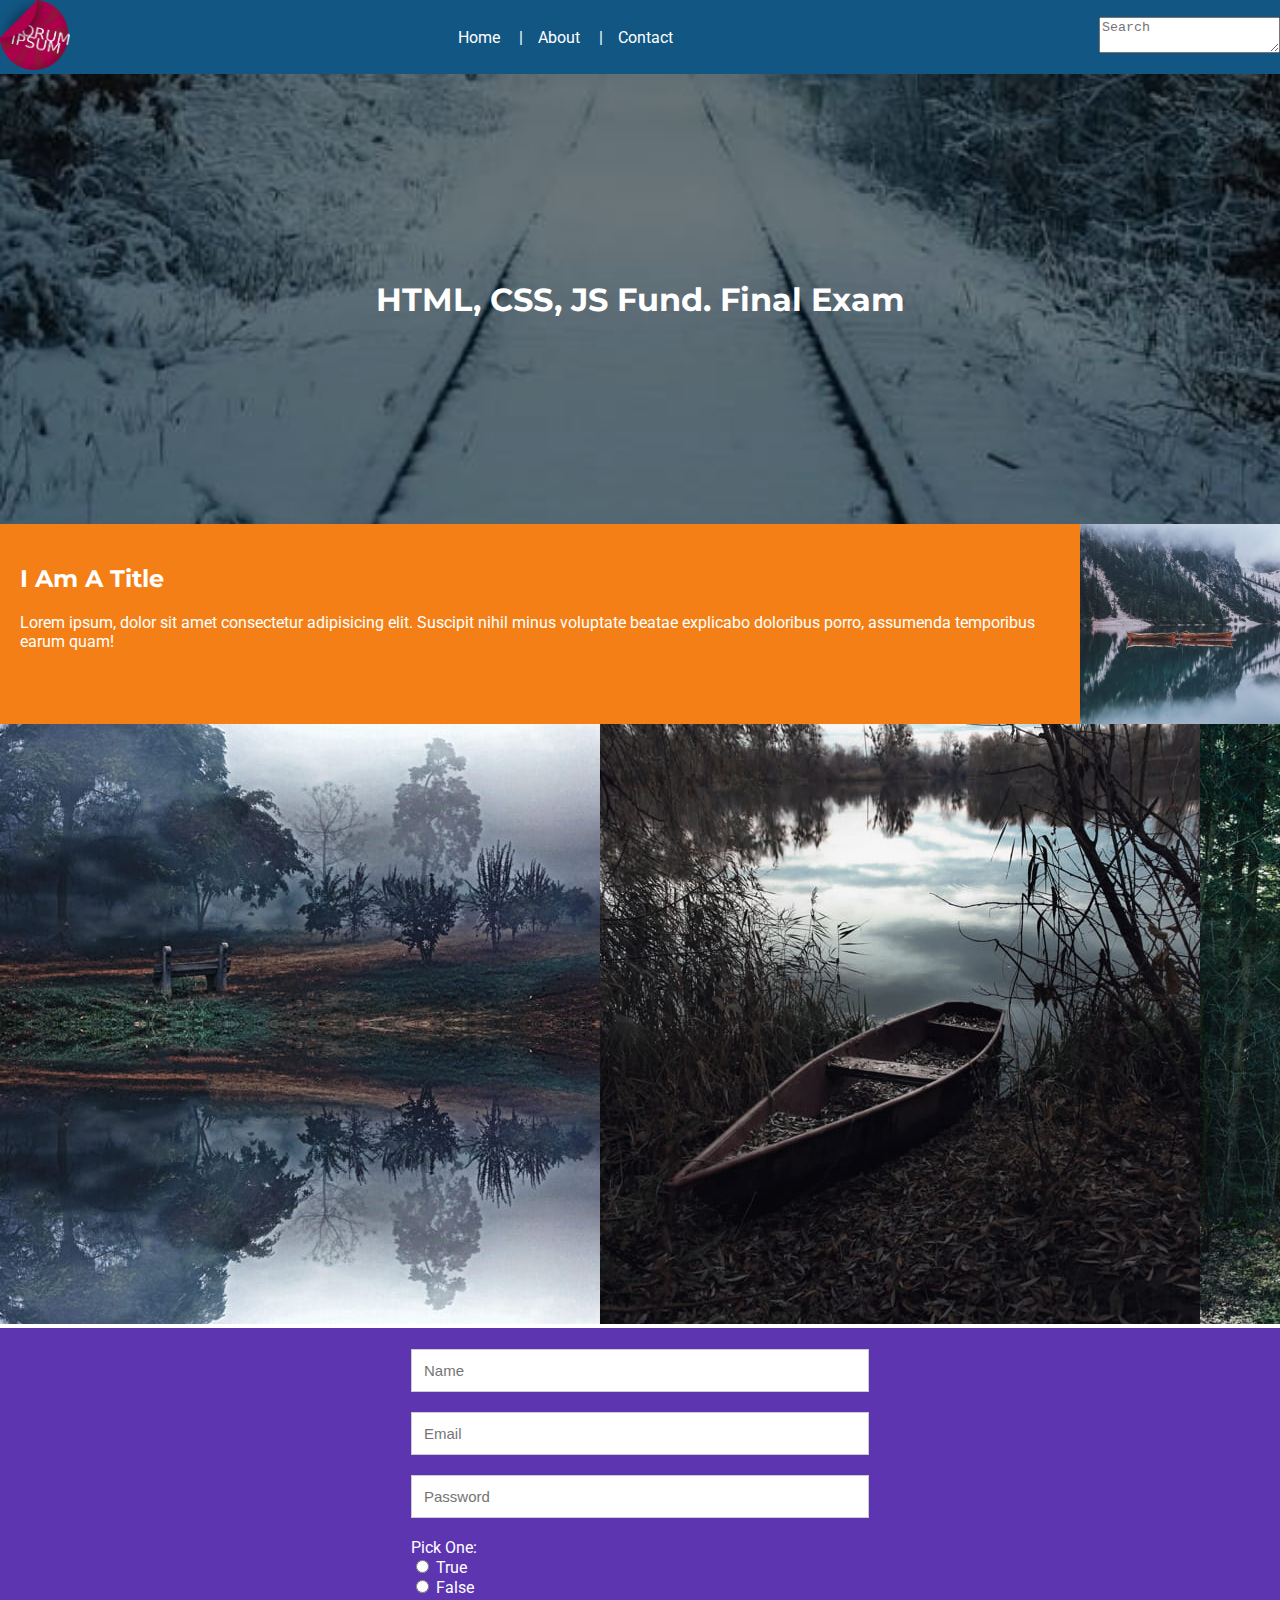
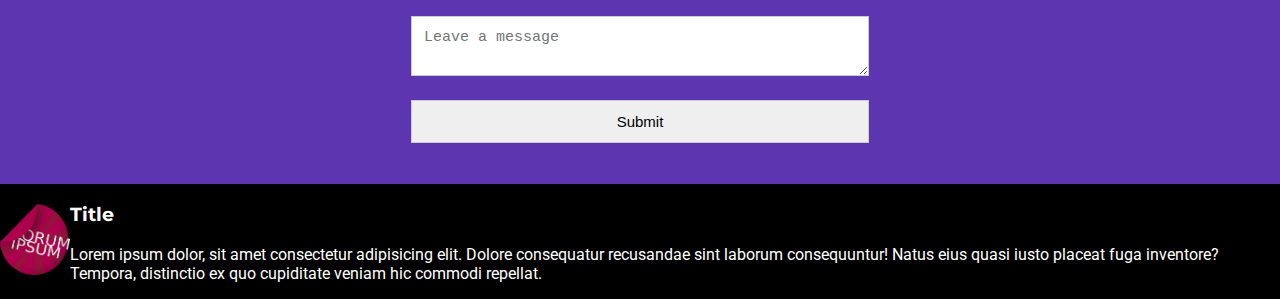
==== final exam html css/index.html @ 58828fc5 "Add files via upload" ====
<!DOCTYPE html>
<html lang="en">
<head>
    <meta charset="utf-8">
    <meta name="viewport" content="width-device-width, initial-scale=1">
    <meta name="description" content="this is the final exam of html, css and js">
    <meta name="robots" content="noindex, nofollow">
    <title>FINAL EXAM</title>



    <link rel="preconnect" href="https://fonts.googleapis.com">
    <link rel="preconnect" href="https://fonts.gstatic.com" crossorigin>
    <link href="https://fonts.googleapis.com/css2?family=Montserrat:wght@600&family=Roboto&display=swap" rel="stylesheet">
<link rel="preconnect" href="https://fonts.googleapis.com">
<link rel="preconnect" href="https://fonts.gstatic.com" crossorigin>
<link href="https://fonts.googleapis.com/css2?family=Roboto&display=swap" rel="stylesheet">




<link rel="stylesheet" href="./css/style.css">
</head>
<body>
    <header>
        <nav>
<div class="header flex container">
    <div class="logo">
        <img src="./img/sample-logo.png" alt="logo">
    </div>
    <div class="menu">
        <a href="#">Home</a>|
        <a href="#">About</a>|
        <a href="#">Contact</a>
    </div>
    <div class="searchbox">
        <textarea class="text-box" placeholder="Search"></textarea>

    </div>
</div>
        </nav>
    </header>



    <main>
        <section class="main-text container">
            <div class="maintitle">
<h1>HTML, CSS, JS Fund. Final Exam </h1>
</div>
        </section>





        <section class="flex-v container">
<div class="text">
    <h2>I Am A Title</h2>
    <p>Lorem ipsum, dolor sit amet consectetur adipisicing elit. Suscipit nihil minus voluptate beatae explicabo doloribus porro, assumenda temporibus earum quam!</p>
</div>
<div class="img-2">
    <img src="./img/img2.jpg" alt="img-2">
</div>
        </section>



<section class="img-flex">


        <div class="flex-img flex">

            <div class="im3">
                <img src="./img/img5.jpg" alt="image of lake">
            </div>
            <div class="im4">
                <img src="./img/img4.jpg" alt="image of ship">
            </div>
            <div class="im5">
                <img src="./img/img3.jpg" alt="image">
            </div>

        </div>
    </section>

<section id="form">
    <div class="form">
    <form>
        <label for="name"></label>
        <input type="text" id="name" name="name" placeholder="Name"><br>

        <label for="email"></label>
        <input type="email" id="email" name="email" placeholder="Email"><br>

        <label for="password"></label>
        <input type="password" id="password" name="password" placeholder="Password"><br>

        <label for="truefalse">Pick One:</label><br>
        <input type="radio" id="true" name="truefalse" value="true">
        <label for="true">True</label><br>
        <input type="radio" id="false" name="truefalse" value="false">
        <label for="false">False</label><br>

        <label for="comments"></label><br>
        <textarea id="comments" name="comments" rows="2" cols="23" maxlength="200" placeholder="Leave a message"></textarea><br>

        <input type="submit" value="Submit">
    </form>
</div>
</section>
    </main>
    <footer class="flex">
        <div class="img-ftr">
        <img class= "footer-logo" src="./img/sample-logo.png">
    </div>
    <div class="footer - txt">
        <p class="footer-article">
            <h3>Title</h3>
            <p>Lorem ipsum dolor, sit amet consectetur adipisicing elit. Dolore consequatur recusandae sint laborum consequuntur! Natus eius quasi iusto placeat fuga inventore? Tempora, distinctio ex quo cupiditate veniam hic commodi repellat.</p>
        </div>
    </footer>
</body>
</html>
---- final exam html css/css/style.css ----
*{
    box-sizing: border-box;
    }
    body{
        margin: 0;
        padding: 0;
        font-family: 'Roboto', sans-serif;}
    
    h1,h2,h3,h4,h5{
        font-family: 'Montserrat', sans-serif;
    }
    
    
    .flex{
        display: flex;
        align-items: center;
    
    }
    
    
    header{
    background-color: #125784;
    }
    .header{
        justify-content: space-between;
    }
    .header img{
        width: 70px;
    }
    
    .menu , .menu a{
        color: white;
        text-decoration: none;
        word-spacing:11px;
        margin-right:19px ;
        align-items: center;
    }
    
    .text-e {
        width: 220px;
        height: 28px;
        border: 2px solid black;
        border-radius: 5px;
        font-size: 16px;
        font-family: Arial, sans-serif;
    }
    
    
    
    .main-text{
        height: 50vh;
        background-image: linear-gradient(rgba(0, 0, 0, 0.527),rgba(0, 0, 0, 0.5)) , url(../img/img1.jpg);
        background-size: cover;
        background-repeat: no-repeat;
    }
    .main-text{
        display: flex;
      font-weight: 700;
    align-items: center;
    justify-content: center;
    
    color: white;
    }
    
    .flex-v{
    display: flex;
    max-width: fit-content;
    justify-content: space-between;
    }
    
    .text{
        background-color: #f57f17;
        color: white;
        float: left;
        padding: 20px;
    }
    
    .img-2 img{
        float: right;
        height: 200px;
    }
    
    
    
    .img-flex{
        max-width: fit-content;
    }
    
    #form{
        background-color: #5e35b1;
      justify-content: center;
    
    }
    .form{
    
      color: white;
      max-width: 500px;
      margin: 0 auto;
      width: 100%;
    padding: 21px ;
    justify-content: center;
    align-items: center ;
    
    }
    
    input[type=text], input[type=email],  input[type=password], input[type=submit], #comments{
    font-size: 15px;
    width: 100%;
    padding: 12px;
    border: 1px solid #ccc;
    margin-bottom: 20px;
    resize: vertical;
    }
    
    
    
    footer{
        background-color: black;
        color: white;
    }
    
    footer img{
        width: 70px;
    }
    
    .footer-txt{
        margin-left: 22px;
    }
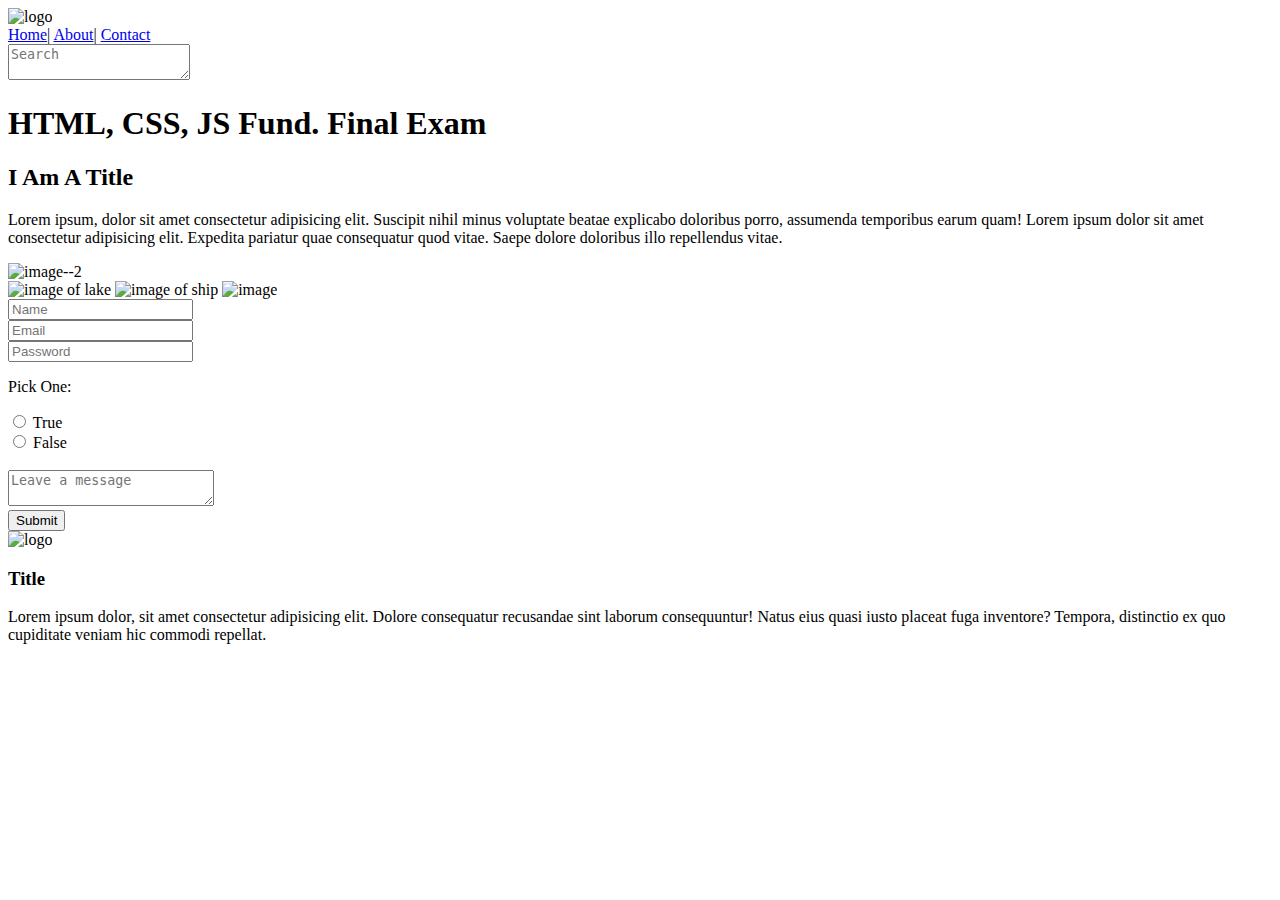
==== commit 2f980af2: "Update index.html" ====
--- a/final exam html css/index.html
+++ b/final exam html css/index.html
@@ -1,124 +1,145 @@
+<!-- Name: Aryan Jaysukhbhai Ukani
+student No: 200544014
+html final exam -->
+
+
+<!-- html starting -->
 <!DOCTYPE html>
 <html lang="en">
+
 <head>
+
+
+    <!-- meta tags and title   -->
     <meta charset="utf-8">
     <meta name="viewport" content="width-device-width, initial-scale=1">
-    <meta name="description" content="this is the final exam of html, css and js">
+    <meta name="description" content="the final exam of html css and js">
     <meta name="robots" content="noindex, nofollow">
-    <title>FINAL EXAM</title>
+    <title>EXAM FINAL</title>
 
 
-
+    <!-- add google fonts  -->
     <link rel="preconnect" href="https://fonts.googleapis.com">
     <link rel="preconnect" href="https://fonts.gstatic.com" crossorigin>
-    <link href="https://fonts.googleapis.com/css2?family=Montserrat:wght@600&family=Roboto&display=swap" rel="stylesheet">
-<link rel="preconnect" href="https://fonts.googleapis.com">
-<link rel="preconnect" href="https://fonts.gstatic.com" crossorigin>
-<link href="https://fonts.googleapis.com/css2?family=Roboto&display=swap" rel="stylesheet">
+    <link href="https://fonts.googleapis.com/css2?family=Montserrat:wght@600&family=Roboto&display=swap"
+        rel="stylesheet">
+    <link rel="preconnect" href="https://fonts.googleapis.com">
+    <link rel="preconnect" href="https://fonts.gstatic.com" crossorigin>
+    <link href="https://fonts.googleapis.com/css2?family=Roboto&display=swap" rel="stylesheet">
 
 
+    <!-- add css  -->
 
+    <link rel="stylesheet" href="./CSS/style.css">
 
-<link rel="stylesheet" href="./css/style.css">
 </head>
+
 <body>
+
+    <!-- header   -->
     <header>
         <nav>
-<div class="header flex container">
-    <div class="logo">
-        <img src="./img/sample-logo.png" alt="logo">
-    </div>
-    <div class="menu">
-        <a href="#">Home</a>|
-        <a href="#">About</a>|
-        <a href="#">Contact</a>
-    </div>
-    <div class="searchbox">
-        <textarea class="text-box" placeholder="Search"></textarea>
+            <div class="upper flex">
+                <div class="logo">
+                    <img src="./img/sample-logo.png" alt="logo">
+                </div>
+                <div class="navs">
+                    <a href="#">Home</a>|
+                    <a href="#">About</a>|
+                    <a href="#">Contact</a>
+                </div>
+                <div class="txt-box">
+                    <textarea class="text-box" placeholder="Search"></textarea>
 
-    </div>
-</div>
+                </div>
+            </div>
         </nav>
     </header>
 
+<!-- main   -->
+
+    <main>
+        <section class="main-txt">
+            <div class="maintext">
+                <h1>HTML, CSS, JS Fund. Final Exam </h1>
+            </div>
+        </section>
 
 
-    <main>
-        <section class="main-text container">
-            <div class="maintitle">
-<h1>HTML, CSS, JS Fund. Final Exam </h1>
-</div>
+<!-- different sections  -->
+
+        <section class="container-flex">
+            <div class="txt-flex">
+                <h2>I Am A Title</h2>
+                <p>Lorem ipsum, dolor sit amet consectetur adipisicing elit. Suscipit nihil minus voluptate beatae
+                    explicabo doloribus porro, assumenda temporibus earum quam! Lorem ipsum dolor sit amet consectetur
+                    adipisicing elit. Expedita pariatur quae consequatur quod vitae. Saepe dolore doloribus illo
+                    repellendus vitae.</p>
+            </div>
+            <div class="image--2">
+                <img src="./img/img2.jpg" alt="image--2">
+            </div>
+        </section>
+
+
+<!-- section of 3 images  -->
+        <section class="image--flex">
+
+
+            <div class="image--flex flex">
+
+                    <img src="./img/img5.jpg" alt="image of lake">
+                    <img src="./img/img4.jpg" alt="image of ship">
+                    <img src="./img/img3.jpg" alt="image">
+
+            </div>
         </section>
 
 
 
+        <!-- form section  -->
+        <section class="inputt">
+            <div class="input">
+                <form>
+                    <label for="name"></label>
+                    <input type="text" id="name" name="name" placeholder="Name"><br>
+
+                    <label for="email"></label>
+                    <input type="email" id="email" name="email" placeholder="Email"><br>
+
+                    <label for="password"></label>
+                    <input type="password" id="password" name="password" placeholder="Password"><br>
+
+                    <p>Pick One:</p>
+
+                    <input type="radio" id="true" name="truefalse" value="true">
+                    <label for="true">True</label><br>
+                    <input type="radio" id="false" name="truefalse" value="false">
+                    <label for="false">False</label><br>
+
+                    <label for="comments"></label><br>
+                    <textarea id="comments" name="comments" rows="2" cols="23" maxlength="200"
+                        placeholder="Leave a message"></textarea><br>
+
+                    <input type="submit" value="Submit">
+                </form>
+            </div>
+        </section>
+    </main>
 
 
-        <section class="flex-v container">
-<div class="text">
-    <h2>I Am A Title</h2>
-    <p>Lorem ipsum, dolor sit amet consectetur adipisicing elit. Suscipit nihil minus voluptate beatae explicabo doloribus porro, assumenda temporibus earum quam!</p>
-</div>
-<div class="img-2">
-    <img src="./img/img2.jpg" alt="img-2">
-</div>
-        </section>
-
-
-
-<section class="img-flex">
-
-
-        <div class="flex-img flex">
-
-            <div class="im3">
-                <img src="./img/img5.jpg" alt="image of lake">
-            </div>
-            <div class="im4">
-                <img src="./img/img4.jpg" alt="image of ship">
-            </div>
-            <div class="im5">
-                <img src="./img/img3.jpg" alt="image">
-            </div>
-
+    <!-- footer  -->
+    <footer class="flex">
+        <div class="footer--image">
+            <img src="./img/sample-logo.png" alt="logo">
         </div>
-    </section>
-
-<section id="form">
-    <div class="form">
-    <form>
-        <label for="name"></label>
-        <input type="text" id="name" name="name" placeholder="Name"><br>
-
-        <label for="email"></label>
-        <input type="email" id="email" name="email" placeholder="Email"><br>
-
-        <label for="password"></label>
-        <input type="password" id="password" name="password" placeholder="Password"><br>
-
-        <label for="truefalse">Pick One:</label><br>
-        <input type="radio" id="true" name="truefalse" value="true">
-        <label for="true">True</label><br>
-        <input type="radio" id="false" name="truefalse" value="false">
-        <label for="false">False</label><br>
-
-        <label for="comments"></label><br>
-        <textarea id="comments" name="comments" rows="2" cols="23" maxlength="200" placeholder="Leave a message"></textarea><br>
-
-        <input type="submit" value="Submit">
-    </form>
-</div>
-</section>
-    </main>
-    <footer class="flex">
-        <div class="img-ftr">
-        <img class= "footer-logo" src="./img/sample-logo.png">
-    </div>
-    <div class="footer - txt">
-        <p class="footer-article">
+        <div class="text--footer">
             <h3>Title</h3>
-            <p>Lorem ipsum dolor, sit amet consectetur adipisicing elit. Dolore consequatur recusandae sint laborum consequuntur! Natus eius quasi iusto placeat fuga inventore? Tempora, distinctio ex quo cupiditate veniam hic commodi repellat.</p>
+            <p>Lorem ipsum dolor, sit amet consectetur adipisicing elit. Dolore consequatur recusandae sint laborum
+                consequuntur! Natus eius quasi iusto placeat fuga inventore? Tempora, distinctio ex quo cupiditate
+                veniam hic commodi repellat.</p>
         </div>
     </footer>
 </body>
-</html>+
+</html>
